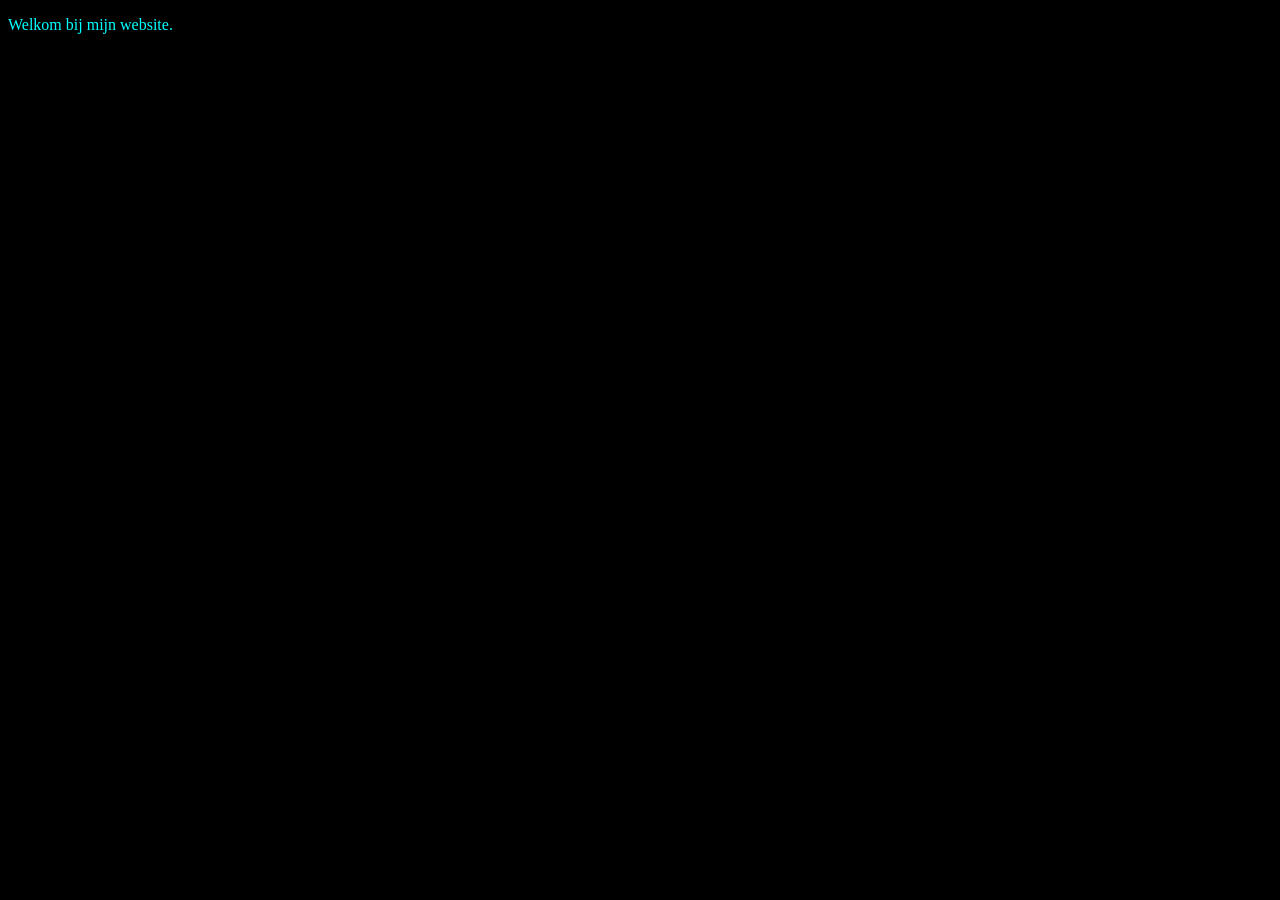
==== Templates/index.html @ 2fab7702 "bijna klaar" ====
<!DOCTYPE html>
<html lang="en">
<head>
    <meta charset="UTF-8">
    <title>Memory Roguelite</title>
</head>
<body style="background-color: black">
<p style="color: aqua">Welkom bij mijn website.</p>
</body>
</html>
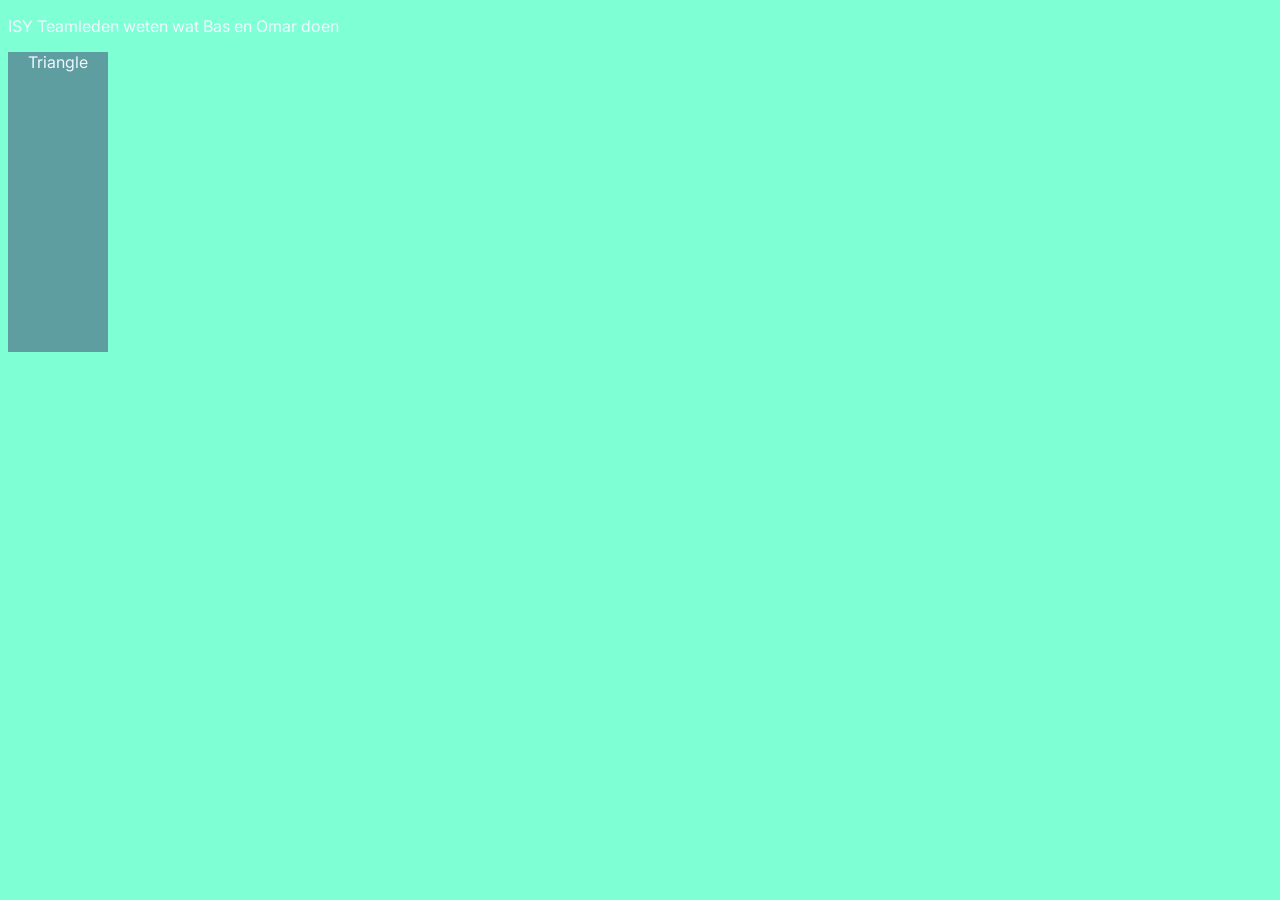
==== commit 90151a4e: "commit" ====
--- a/Templates/index.html
+++ b/Templates/index.html
@@ -2,9 +2,17 @@
 <html lang="en">
 <head>
     <meta charset="UTF-8">
+    <meta name="viewport" content="width=device-width, initial-scale=1.0">
     <title>Memory Roguelite</title>
+    <link rel="preconnect" href="https://fonts.googleapis.com">
+    <link rel="preconnect" href="https://fonts.gstatic.com" crossorigin>
+    <link href="https://fonts.googleapis.com/css2?family=Inter:wght@400;500;600;700&display=swap" rel="stylesheet">
+    <link rel="stylesheet" href="../public/main.css">
 </head>
-<body style="background-color: black">
-<p style="color: aqua">Welkom bij mijn website.</p>
+<body>
+<p> ISY Teamleden weten wat Bas en Omar doen </p>
+<div class="card">
+    <p> Triangle </p>
+</div>
 </body>
 </html>
--- a/public/main.css
+++ b/public/main.css
@@ -0,0 +1,16 @@
+body {
+    font-family: 'Inter', 'Segoe UI', sans-serif;
+    background-color: aquamarine;
+}
+
+p {
+    color: aliceblue;
+}
+
+.card {
+    background-color: cadetblue;
+    width: 100px;
+    height: 300px;
+    aspect-ratio: 3/1;
+    text-align: center;
+}
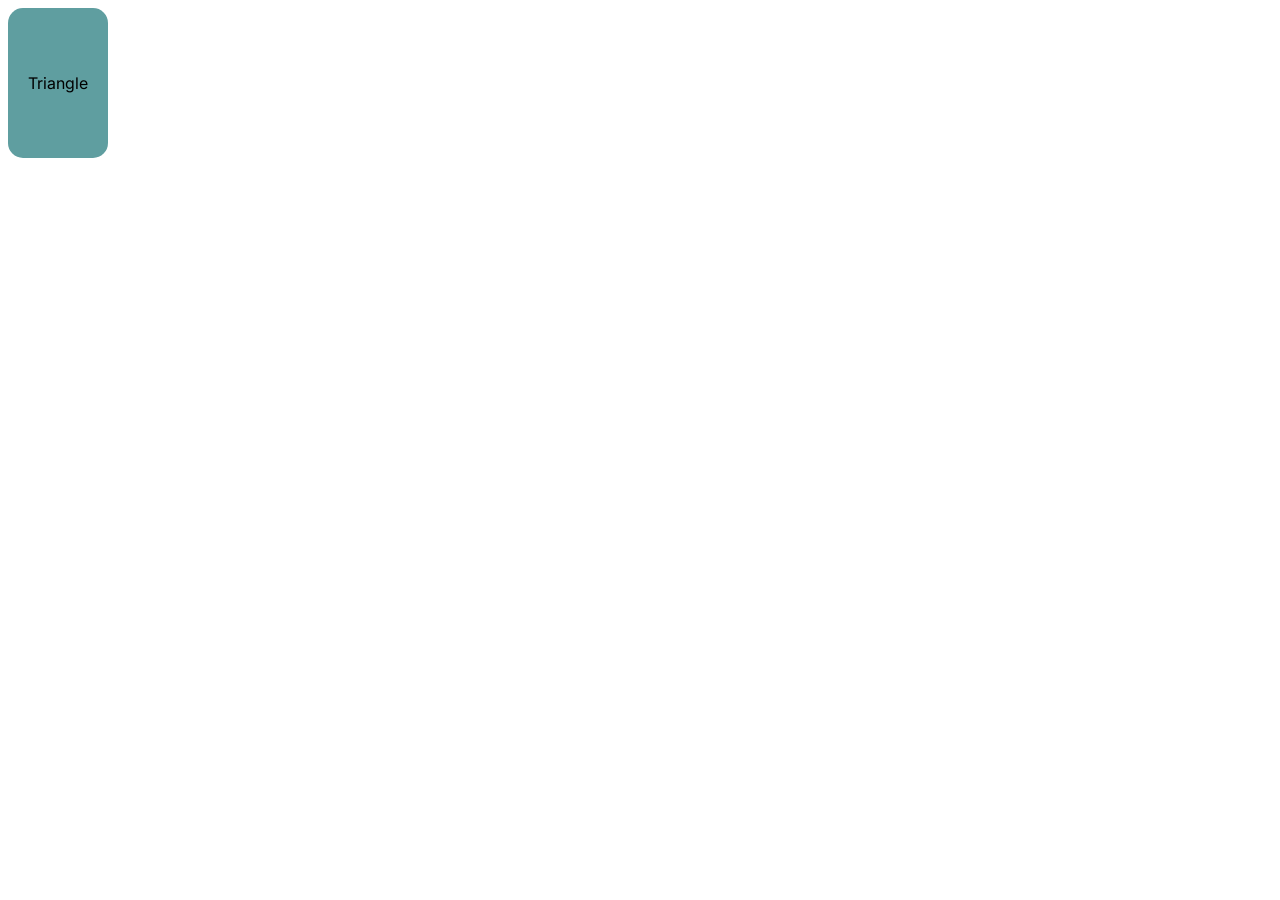
==== commit 4c04176d: "card thingy" ====
--- a/Templates/index.html
+++ b/Templates/index.html
@@ -10,7 +10,6 @@
     <link rel="stylesheet" href="../public/main.css">
 </head>
 <body>
-<p> ISY Teamleden weten wat Bas en Omar doen </p>
 <div class="card">
     <p> Triangle </p>
 </div>
--- a/public/main.css
+++ b/public/main.css
@@ -1,16 +1,19 @@
 body {
     font-family: 'Inter', 'Segoe UI', sans-serif;
-    background-color: aquamarine;
+    background-color: white;
 }
 
 p {
-    color: aliceblue;
+    color: black;
 }
 
 .card {
     background-color: cadetblue;
     width: 100px;
-    height: 300px;
-    aspect-ratio: 3/1;
+    height: 150px;
+    display: flex;
+    justify-content: center;
     text-align: center;
-}+    align-items: center;
+    border-radius: 15px;
+}
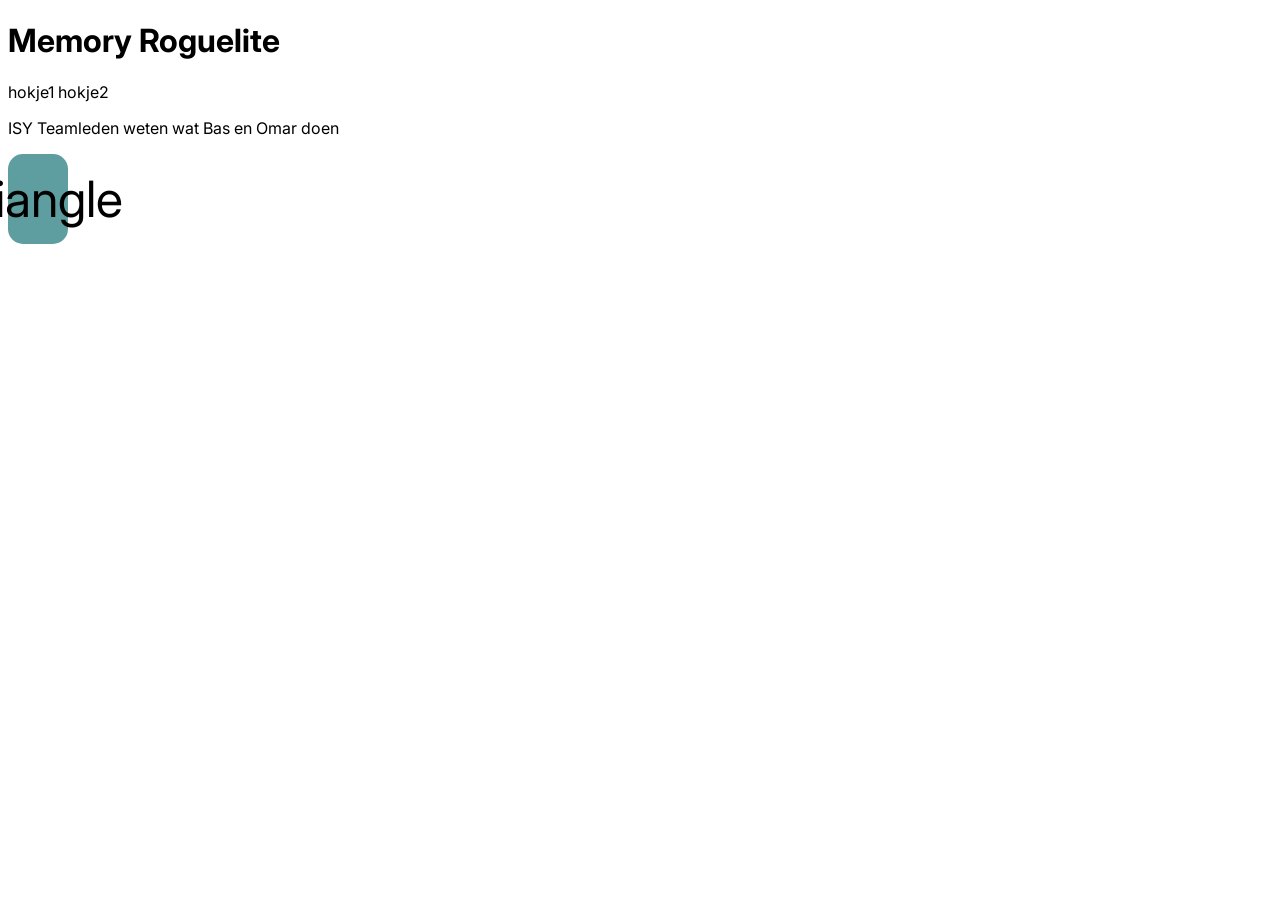
==== commit bd05de2e: "wat scripts toegevoegd maar vooral css" ====
--- a/Templates/index.html
+++ b/Templates/index.html
@@ -8,8 +8,16 @@
     <link rel="preconnect" href="https://fonts.gstatic.com" crossorigin>
     <link href="https://fonts.googleapis.com/css2?family=Inter:wght@400;500;600;700&display=swap" rel="stylesheet">
     <link rel="stylesheet" href="../public/main.css">
+    <link rel="stylesheet" media="screen and (orientation: landscape)" href="../public/desktop.css">
 </head>
 <body>
+<h1>Memory Roguelite</h1>
+<div id="game">
+    <span><span class="border-cell" >hokje1</span>
+        <span class="border-cell" >hokje2</span></span>
+</div>
+
+<p> ISY Teamleden weten wat Bas en Omar doen </p>
 <div class="card">
     <p> Triangle </p>
 </div>
--- a/public/main.css
+++ b/public/main.css
@@ -7,13 +7,155 @@
     color: black;
 }
 
+.body-container {
+    position: relative;
+    display: flex;
+    justify-content: center;
+    align-items: center;
+    padding: 60px;
+}
+
+.topbar {
+    height: 60px;
+    width: 100%;
+    background-color: cadetblue;
+    position: fixed;
+    top: 0;
+    left: 0;
+    right: 0;
+}
+
+.title {
+    padding: 0 20px;
+}
+
 .card {
     background-color: cadetblue;
-    width: 100px;
-    height: 150px;
+    width: 50px;
+    height: 69px;
     display: flex;
     justify-content: center;
     text-align: center;
     align-items: center;
     border-radius: 15px;
+    transform-style: preserve-3d;
+    font-size: 50px;
 }
+
+.solved-card {
+    background-color: #82dc7c;
+}
+
+@keyframes card-flip {
+    0% {
+        transform: rotateY(0deg) scale(1);
+    }
+    50% {
+        transform: rotateY(90deg) scale(1.2);
+    }
+    100% {
+        transform: rotateY(0deg) scale(1);
+    }
+}
+
+#card-container {
+    width: 95vw;
+    height: 70vh;
+    background-color: whitesmoke;
+    border-radius: 15px;
+}
+
+.card-grid {
+    width: 90vw;
+    background-color: whitesmoke;
+    border-radius: 15px;
+    display: flex;
+    justify-content: center;
+    flex-wrap: wrap;
+    align-items: center;
+    gap: 3px;
+}
+
+.heart-container {
+    margin: 10px 0;
+    display: flex;
+    align-items: center;
+}
+
+.options {
+    width: 100%;
+    height: 10%;
+    display: flex;
+    align-items: center;
+    grid-template-columns: 1fr auto 1fr;
+    flex-direction: column;
+}
+
+.optionClass {
+    width: 100%;
+    margin: 10px 0;
+    padding: 10px;
+    border-color: white;
+    border-radius: 10px;
+    background-color: white;
+    font-size: 12px;
+    cursor: pointer;
+}
+
+#restartGameButton {
+    width: 100%;
+    margin: 10px 0;
+    padding: 10px;
+    border-color: white;
+    border-radius: 10px;
+    background-color: white;
+    font-size: 12px;
+    cursor: pointer;
+}
+
+.heart {
+    width: 15px;
+    height: 15px;
+    padding: 1px;
+}
+
+.broken {
+    filter: hue-rotate(180deg);
+}
+
+.blurred {
+    filter: blur(5px);
+}
+
+#blurscreen {
+    position: fixed;
+    top: 0;
+    left: 0;
+    width: 100%;
+    height: 100%;
+    display: flex;
+    flex-direction: column;
+    justify-content: center;
+    align-items: center;
+    background: rgba(0, 0, 0, 0.4);
+    color: white;
+    z-index: 10;
+}
+
+.hidden {
+    display: none !important;
+}
+
+.blurbutton {
+    display: flex;
+    flex-direction: column;
+    justify-content: center;
+    width: 240px;
+    height: 50px;
+    text-align: center;
+    font-size: 20px;
+    border-radius: 15px;
+    background-color: white;
+    border: solid white 1px;
+    margin: 10px;
+}
--- a/public/desktop.css
+++ b/public/desktop.css
@@ -0,0 +1,70 @@
+.card {
+    width: 60px;
+    height: 90px;
+}
+
+.solved-card:hover {
+    background-color: #82dc7c;
+}
+
+.card:hover {
+    transform: scale(1.1);
+    background-color: #8ed3d5;
+}
+
+#card-container {
+    width: 65vw;
+}
+
+.card-grid {
+    width: 65vw;
+    background-color: whitesmoke;
+    border-radius: 15px;
+}
+
+.heart {
+    width: 25px;
+    height: 25px;
+    padding: 1px;
+}
+
+.broken {
+    filter: hue-rotate(180deg);
+}
+
+.blurred {
+    filter: blur(5px);
+}
+
+#blurscreen {
+    position: fixed;
+    top: 0;
+    left: 0;
+    width: 100%;
+    height: 100%;
+    display: flex;
+    flex-direction: column;
+    justify-content: center;
+    align-items: center;
+    background: rgba(0, 0, 0, 0.4);
+    color: white;
+    z-index: 10;
+}
+
+.hidden {
+    display: none !important;
+}
+
+.blurbutton {
+    display: flex;
+    flex-direction: column;
+    justify-content: center;
+    width: 240px;
+    height: 50px;
+    text-align: center;
+    font-size: 20px;
+    border-radius: 15px;
+    background-color: white;
+    border: solid white 1px;
+    margin: 10px;
+}
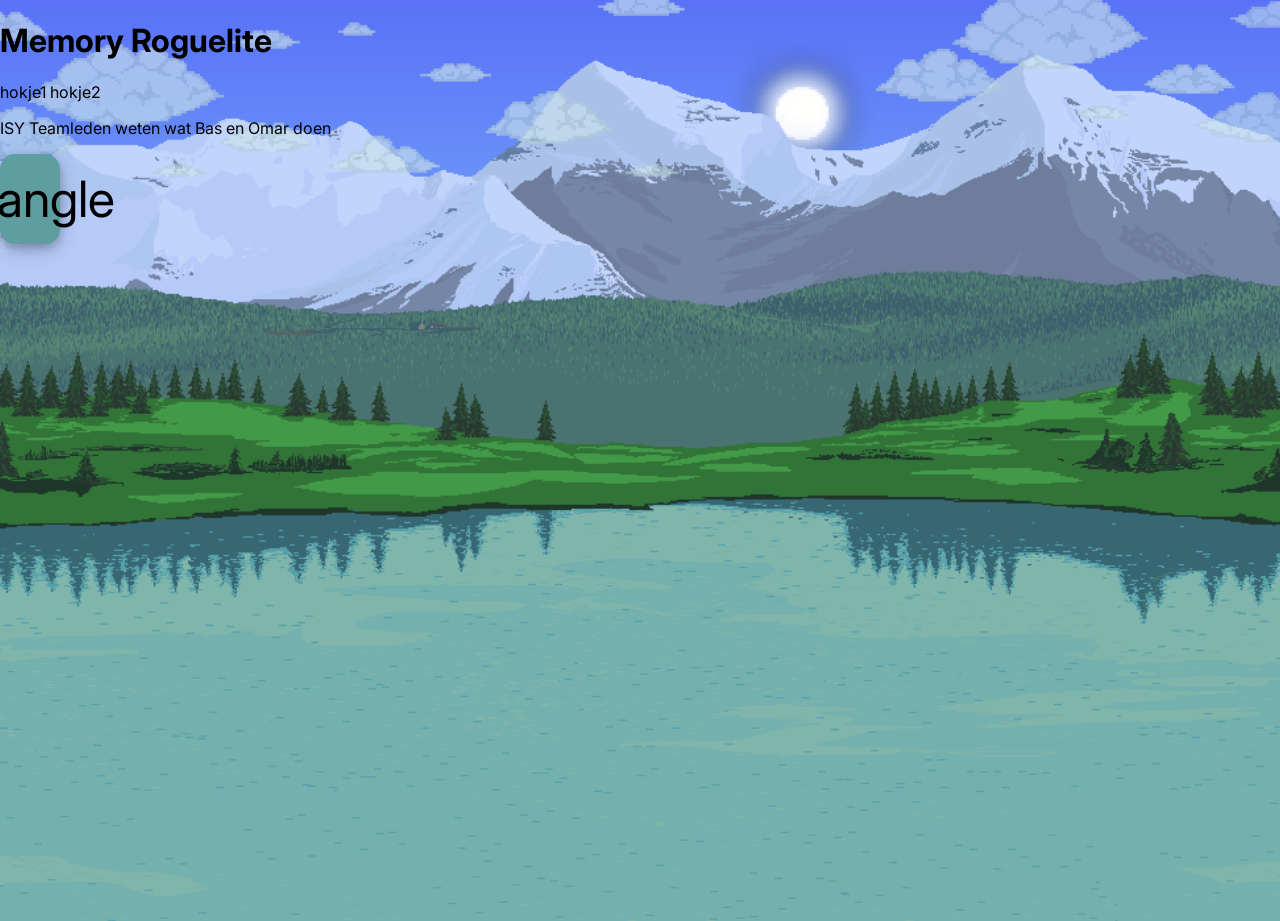
==== commit 59798d02: "i dunno did a lot of things including themes" ====
--- a/Templates/index.html
+++ b/Templates/index.html
@@ -1,5 +1,5 @@
 <!DOCTYPE html>
-<html lang="en">
+<html lang="en" data-theme="light">
 <head>
     <meta charset="UTF-8">
     <meta name="viewport" content="width=device-width, initial-scale=1.0">
--- a/public/main.css
+++ b/public/main.css
@@ -1,10 +1,133 @@
+:root[data-theme="light"] {
+    --bg-img: url("images/bg2.png");
+    --bg-color: white;
+    --bg-color-contrast: #ccc;
+    --text-color: black;
+    --text-color-reverse: white;
+    --text-color-bright: #bbb;
+    --nav-bar-color: cadetblue;
+    --card-back-unsolved: cadetblue;
+    --card-back-solved: #82dc7c;
+    --card-back-revealed: palegoldenrod;
+    --sparle: white;
+    --card-back-solved-hover: #82dc7c;
+    --card-back-unsolved-hover: #8ed3d5;
+    --card-back-special: #dde158;
+    --card-back-negative: #b44;
+    --card-unavailable: #555;
+    --card-unavailable-hover: #444;
+    --card-unaffordable: #944;
+    --card-unaffordable-hover: #b44;
+    --buy-button: #82dc7c;
+    --buy-button-hover: #69e161;
+    --heart-color: red;
+    --bad-login: red;
+
+}
+
+:root[data-theme="dark"] {
+    --bg-img: url("images/bg3.jpg");
+    --bg-color-contrast: #1e1e1e;
+    --bg-color: #222222;
+
+    --text-color: #b6b6b6;
+    --text-color-reverse: #121212;
+    --text-color-bright: #bbb;
+
+    --nav-bar-color: #113d42;
+
+    --card-back-unsolved: #19626a;
+    --card-back-solved: #4caf50;
+    --card-back-revealed: #b59f3b;
+
+    --sparle: #f5f5f5;
+
+    --card-back-solved-hover: #3fa046;
+    --card-back-unsolved-hover: #17535a;
+
+    --card-back-special: #9c9e4a;
+    --card-back-negative: #b44;
+
+    --card-unavailable: #3a3a3a;
+    --card-unavailable-hover: #2f2f2f;
+
+    --card-unaffordable: #7a2f2f;
+    --card-unaffordable-hover: #992f2f;
+
+    --buy-button: #4caf50;
+    --buy-button-hover: #3fa046;
+
+    --heart-color: #871e1e;
+
+    --bad-login: #ff4d4d;
+}
+
+:root[data-theme="blue"] {
+    --bg-color: #0d1b2a;
+    --text-color: #e0e1dd;
+    --text-color-reverse: #121212;
+    --nav-bar-color: #070968;
+}
+
 body {
+    min-height: 100vh;
+    margin: 0;
     font-family: 'Inter', 'Segoe UI', sans-serif;
-    background-color: white;
-}
-
-p {
-    color: black;
+    background-image: var(--bg-img);
+    background-size: cover;
+    background-position: center;
+    background-repeat: no-repeat;
+    user-select: none;
+}
+
+p, button {
+    color: var(--text-color);
+}
+
+.homepage-container {
+    display: flex;
+    justify-content: center;
+    align-items: center;
+    flex-direction: column;
+    color: var(--text-color-reverse);
+}
+
+.hometitle {
+    margin: 30px;
+    font-size: 20px;
+    text-shadow: 0 0 5px #ff005e, 0 0 10px #ff005e, 0 0 20px #ff005e, 0 0 40px #ff005e, 0 0 80px #ff005e;
+    animation: glow 1.5s infinite alternate;
+}
+
+.currencies {
+    display: flex;
+    flex-direction: row;
+    gap: 20px;
+    color: var(--text-color-reverse);
+    align-items: center;
+}
+
+.currencies p, .level p {
+    color: var(--text-color-reverse);
+    font-size: 16px;
+}
+
+.homepage-buttons {
+    display: flex;
+    align-items: center;
+    flex-direction: column;
+    justify-content: center;
+    height: 60vh;
+}
+
+.homepage-button {
+    background-color: var(--bg-color);
+    border: solid var(--bg-color) 1px;
+    margin: 10px 0;
+    border-radius: 12px;
+    width: 50vw;
+    height: 6vh;
+    font-size: 24px;
 }
 
 .body-container {
@@ -18,19 +141,43 @@
 .topbar {
     height: 60px;
     width: 100%;
-    background-color: cadetblue;
+    background-color: var(--nav-bar-color);
     position: fixed;
     top: 0;
     left: 0;
     right: 0;
+    display: flex;
+    flex-direction: column;
+    align-items: center;
+}
+
+.currenciesgame {
+    display: flex;
+    flex-direction: row;
+    gap: 20px;
+    color: var(--text-color-reverse);
+}
+
+.currenciesgame p {
+    color: var(--text-color-reverse);
+    font-size: 16px;
+}
+
+.levelup {
+    text-shadow: 0 0 5px #ff005e, 0 0 10px #ff005e, 0 0 20px #ff005e, 0 0 40px #ff005e, 0 0 80px #ff005e;
+    animation: glow 1.5s infinite alternate;
 }
 
 .title {
+    display: flex;
+    align-items: center;
+    justify-content: center;
+    font-size: 16px;
     padding: 0 20px;
 }
 
 .card {
-    background-color: cadetblue;
+    background-color: var(--card-back-unsolved);
     width: 50px;
     height: 69px;
     display: flex;
@@ -39,11 +186,54 @@
     align-items: center;
     border-radius: 15px;
     transform-style: preserve-3d;
+    box-shadow: 0 4px 8px 0 rgba(0, 0, 0, 0.2), 0 6px 20px 0 rgba(0, 0, 0, 0.19);
     font-size: 50px;
 }
 
+.revealed-card {
+    background-color: var(--card-back-revealed);
+}
+
+.sparkly {
+    position: relative;
+    overflow: hidden;
+}
+
+.sparkle {
+    position: absolute;
+    width: 8px;
+    height: 8px;
+    background: var(--sparle);
+    clip-path: polygon(
+            50% 0%,
+            60% 40%,
+            100% 50%,
+            60% 60%,
+            50% 100%,
+            40% 60%,
+            0% 50%,
+            40% 40%
+    );
+    animation: twinkle 1s forwards;
+}
+
+@keyframes twinkle {
+    0% {
+        transform: scale(0);
+        opacity: 0;
+    }
+    50% {
+        transform: scale(1);
+        opacity: 1;
+    }
+    100% {
+        transform: scale(0);
+        opacity: 0;
+    }
+}
+
 .solved-card {
-    background-color: #82dc7c;
+    background-color: var(--card-back-solved);
 }
 
 @keyframes card-flip {
@@ -61,19 +251,24 @@
 #card-container {
     width: 95vw;
     height: 70vh;
-    background-color: whitesmoke;
     border-radius: 15px;
 }
 
 .card-grid {
     width: 90vw;
-    background-color: whitesmoke;
     border-radius: 15px;
-    display: flex;
+    display: grid;
+    grid-template-columns: repeat(8, 1fr);
+    grid-template-rows: repeat(8, 1fr);
     justify-content: center;
     flex-wrap: wrap;
     align-items: center;
     gap: 3px;
+}
+
+#game-buttons {
+    display: flex;
+    align-items: center;
 }
 
 .heart-container {
@@ -82,40 +277,35 @@
     align-items: center;
 }
 
+#extra {
+    color: var(--heart-color);
+    font-size: 24px;
+    font-weight: bold;
+}
+
 .options {
     width: 100%;
-    height: 10%;
     display: flex;
     align-items: center;
     grid-template-columns: 1fr auto 1fr;
     flex-direction: column;
 }
 
-.optionClass {
+.optionClass, #restartGameButton{
     width: 100%;
     margin: 10px 0;
     padding: 10px;
-    border-color: white;
+    border-color: var(--bg-color);
     border-radius: 10px;
-    background-color: white;
+    background-color: var(--bg-color);
     font-size: 12px;
     cursor: pointer;
-}
-
-#restartGameButton {
-    width: 100%;
-    margin: 10px 0;
-    padding: 10px;
-    border-color: white;
-    border-radius: 10px;
-    background-color: white;
-    font-size: 12px;
-    cursor: pointer;
+    white-space: nowrap;
 }
 
 .heart {
-    width: 15px;
-    height: 15px;
+    color: var(--heart-color);
+    font-size: 30px;
     padding: 1px;
 }
 
@@ -138,8 +328,130 @@
     justify-content: center;
     align-items: center;
     background: rgba(0, 0, 0, 0.4);
-    color: white;
     z-index: 10;
+}
+
+#outer-card-selector {
+    background: rgba(0,0,0,0.45);
+    color: var(--text-color-bright);
+    padding: 10vh 5vw;
+    border-radius: 15px;
+    display: flex;
+    flex-direction: column;
+    justify-content: center;
+    align-items: center;
+}
+
+
+
+#leaderboard-screen, #shop-screen, #preferences-screen{
+    display: flex;
+    position: fixed;
+    top: 10vh;
+    left: 10vw;
+    border-radius: 30px;
+    height: 80vh;
+    width: 80vw;
+    background-color: var(--bg-color);
+    color: var(--text-color);
+}
+
+#leaderboard-screen {
+    justify-content: center;
+}
+
+#shop-screen {
+    flex-direction: column;
+}
+
+#preferences-screen {
+    /*justify-content: center;*/
+    flex-direction: column;
+}
+
+.color-switch-container {
+    display: flex;
+    flex-direction: column;
+    gap: 12px;
+    margin: 20px 0;
+}
+
+.color-switch {
+    display: flex;
+    align-items: center;
+    gap: 12px;
+    padding: 12px 16px;
+    border-radius: 15px;
+    background: var(--bg-color-contrast);
+    cursor: pointer;
+    transition: 0.2s;
+    user-select: none;
+}
+
+.color-switch input[type="radio"] {
+    appearance: none;
+    -webkit-appearance: none;
+
+    width: 22px;
+    height: 22px;
+    border: 3px solid var(--nav-bar-color);
+    border-radius: 50%;
+    display: grid;
+    place-content: center;
+    margin: 0;
+    cursor: pointer;
+}
+
+.color-switch input[type="radio"]::before {
+    content: "";
+    width: 10px;
+    height: 10px;
+    border-radius: 50%;
+    transform: scale(0);
+    transition: transform 0.15s ease;
+    background: var(--nav-bar-color);
+}
+
+.color-switch input[type="radio"]:checked::before {
+    transform: scale(1);
+}
+
+.color-switch:has(input:checked) {
+    border: 2px solid var(--nav-bar-color);
+    background: color-mix(in srgb, var(--nav-bar-color) 15%, var(--bg-color-contrast));
+}
+
+.shop-screen-buttons {
+    justify-content: center;
+    margin: 16px 16px 0;
+    /*height: 100%;*/
+    display: grid;
+    flex: 1;
+    gap: 12px;
+
+    grid-template-columns: repeat(auto-fit, minmax(110px, 1fr));
+
+    align-content: start;
+    overflow-y: auto;
+    scrollbar-width: none;
+    padding-right: 6px;
+}
+
+.loading {
+    position: fixed;
+    top: 45vh;
+    left: 45vw;
+    width: 10vw;
+    height: 10vh;
+}
+
+.overlay {
+    position: fixed;
+    top: 0;
+    left: 0;
+    width: 100vw;
+    height: 100vh;
+    background-color: rgba(0, 0, 0, 0.5);
 }
 
 .hidden {
@@ -155,7 +467,193 @@
     text-align: center;
     font-size: 20px;
     border-radius: 15px;
-    background-color: white;
-    border: solid white 1px;
+    background-color: var(--bg-color);
+    border: solid var(--bg-color) 1px;
     margin: 10px;
+}
+
+#level-complete-card-selector {
+    display: flex;
+    gap: 20px;
+    justify-content: center;
+    align-items: center;
+}
+
+.card-selector {
+    display: none;
+}
+
+.card-selector-label {
+    width: 60px;
+    height: 80px;
+    color: white;
+
+    display: flex;
+    justify-content: center;
+    align-items: center;
+
+    border-radius: 15px;
+    background-color: var(--card-back-unsolved);
+    box-shadow: 0 4px 8px 0 rgba(0, 0, 0, 0.2), 0 6px 20px 0 rgba(0, 0, 0, 0.19);
+
+    font-size: 25px;
+    font-weight: bold;
+
+    cursor: pointer;
+    user-select: none;
+
+    transition:
+            transform 0.15s ease,
+            background-color 0.15s ease,
+            border-color 0.15s ease;
+}
+
+.card-selector-special {
+    background-color: var(--card-back-special);
+}
+
+.card-selector-negative {
+    background-color: var(--card-back-negative);
+}
+
+.card-selector:checked + .card-selector-label {
+    filter: brightness(1.2);
+    transform: scale(1.05);
+}
+
+.homescreen-h2 {
+    font-size: 20px;
+    font-weight: bold;
+    text-align: center;
+}
+
+.upgrade {
+    font-size: 20px;
+    font-weight: bold;
+    color: var(--text-color);
+
+    border-radius: 16px;
+    background-color: var(--card-back-unsolved);
+    display: flex;
+    flex-direction: column;
+    justify-content: center;
+    align-items: center;
+    padding: 12px;
+
+    width: 80%;
+    height: 80%;
+}
+
+.upgrade-icon {
+    width: 2.5em;
+    height: 2.5em;
+    display: flex;
+    flex: 0 0 auto;
+    justify-content: center;
+    align-items: center;
+    margin-bottom: 8px;
+}
+
+.upgrade-icon svg {
+    width: 100%;
+    height: 100%;
+}
+
+.unavailable-upgrade {
+    background-color: var(--card-unavailable);
+}
+
+.unaffordable-upgrade {
+    background-color: var(--card-unaffordable);
+}
+
+.upgrade:active {
+    transform: scale(0.97);
+}
+
+.shop-screen-upgrade-explanation {
+    /*display: flex;*/
+    flex: 0 0 30%;
+    height: 30vh;
+    background-color: var(--bg-color-contrast);
+    border-bottom-left-radius: 30px;
+    border-bottom-right-radius: 30px;
+}
+
+#explanation-icon {
+    float: left;
+    width: 5em;
+    height: 5em;
+    margin: 2vh;
+}
+
+#upgrade-name {
+
+}
+
+.shop-h2, .shop-h1{
+    font-size: 18px;
+    font-weight: bold;
+    text-align: left;
+    margin: 2vh;
+}
+
+.shop-h1 {
+    font-size: 22px;
+}
+
+#current-price-and-level {
+    position: absolute;
+    bottom: 2vh;
+    left: 2vh;
+}
+
+.shop-button {
+    font-size: 20px;
+    font-weight: bold;
+}
+
+#buy-button {
+    position: absolute;
+    right: 2vh;
+    bottom: 2vh;
+    background-color: var(--buy-button);
+    border-radius: 6px;
+    padding: 16px;
+}
+
+#buy-button:active {
+    transform: scale(0.97);
+}
+
+.login-form {
+    display: flex;
+    flex-direction: column;
+    justify-content: center;
+    align-items: center;
+    width: 60vh;
+}
+
+.login-form form {
+    display: flex;
+    flex-direction: column;
+    align-items: center;
+}
+
+.login-form input {
+    background-color: var(--bg-color);
+    border: solid var(--bg-color) 1px;
+    margin: 10px 0;
+    border-radius: 12px;
+    width: 50vw;
+    height: 6vh;
+    font-size: 24px;
+}
+
+.bad-login-entry {
+    color: var(--bad-login);
+    font-weight: bold;
+    background-color:rgba(1, 1, 1, 0.5);
+    padding: 16px;
+    border-radius: 12px;
 }
--- a/public/desktop.css
+++ b/public/desktop.css
@@ -1,30 +1,72 @@
+body {
+    min-height: 100vh;
+    margin: 0;
+    background-size: cover;
+    background-position: center;
+    background-repeat: no-repeat;
+}
+
 .card {
     width: 60px;
     height: 90px;
 }
 
+.hometitle {
+    font-size: 60px;
+}
+
+.currencies p, .level p {
+    font-size: 50px;
+}
+
+.currenciesgame {
+    margin-top: -10px;
+}
+
+.currenciesgame p{
+    font-size: 24px;
+}
+
+.homepage-buttons {
+    height: 50vh;
+}
+
+.homepage-button {
+    width: 500px;
+    height: 75px;
+    font-size: 32px;
+}
+
 .solved-card:hover {
-    background-color: #82dc7c;
+    background-color: var(--card-back-solved-hover);
 }
 
 .card:hover {
     transform: scale(1.1);
-    background-color: #8ed3d5;
+    background-color: var(--card-back-unsolved-hover);
 }
 
 #card-container {
-    width: 65vw;
+    width: 30vw;
 }
 
 .card-grid {
-    width: 65vw;
-    background-color: whitesmoke;
+    width: 30vw;
     border-radius: 15px;
+    margin-top: 5vh;
+}
+
+.card-selector-label {
+    width: 120px;
+    height: 160px;
+    font-size: 50px;
+}
+
+.title {
+    font-size: 20px;
 }
 
 .heart {
-    width: 25px;
-    height: 25px;
     padding: 1px;
 }
 
@@ -36,35 +78,37 @@
     filter: blur(5px);
 }
 
-#blurscreen {
-    position: fixed;
-    top: 0;
-    left: 0;
-    width: 100%;
-    height: 100%;
-    display: flex;
-    flex-direction: column;
-    justify-content: center;
-    align-items: center;
-    background: rgba(0, 0, 0, 0.4);
-    color: white;
-    z-index: 10;
+#leaderboard-screen, #shop-screen, #preferences-screen {
+    left: 30vw;
+    width: 40vw;
 }
 
-.hidden {
-    display: none !important;
+.card-selector-label:hover {
+    transform: translateY(-5px);
 }
 
-.blurbutton {
-    display: flex;
-    flex-direction: column;
-    justify-content: center;
-    width: 240px;
-    height: 50px;
-    text-align: center;
-    font-size: 20px;
-    border-radius: 15px;
-    background-color: white;
-    border: solid white 1px;
-    margin: 10px;
+.upgrade:hover {
+    background: var(--card-back-unsolved-hover);
 }
+
+.unavailable-upgrade:hover {
+    background-color: var(--card-unavailable-hover);
+}
+
+.unaffordable-upgrade:hover {
+    background-color: var(--card-unaffordable-hover);
+}
+
+#buy-button:hover {
+    background-color: var(--buy-button-hover);
+}
+
+.login-form{
+    height: 50vh;
+}
+
+.login-form input{
+    width: 500px;
+    height: 75px;
+    font-size: 32px;
+}
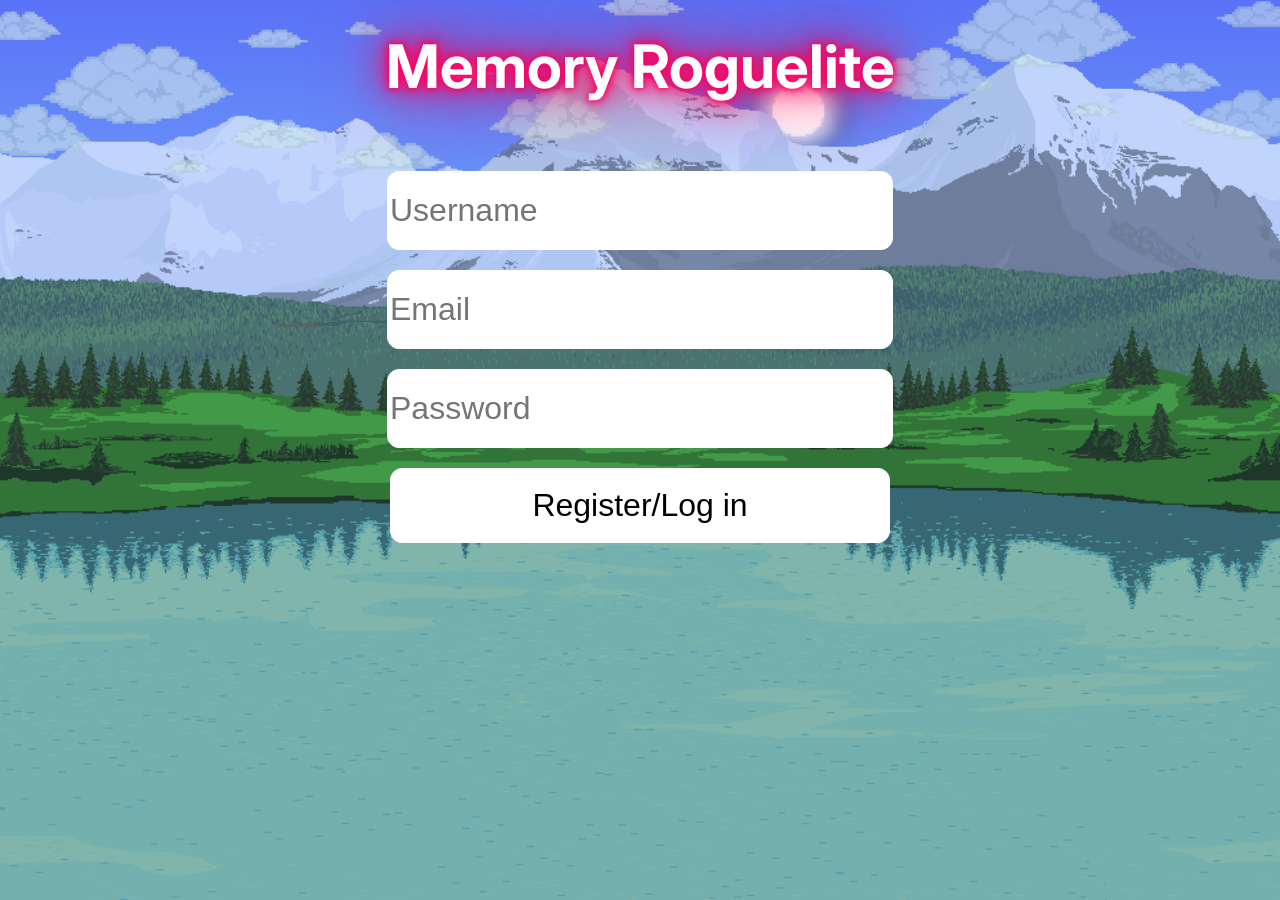
==== commit 58af138a: "fixed so it works with localhost and without webstorm" ====
--- a/Templates/index.html
+++ b/Templates/index.html
@@ -11,15 +11,24 @@
     <link rel="stylesheet" media="screen and (orientation: landscape)" href="../public/desktop.css">
 </head>
 <body>
-<h1>Memory Roguelite</h1>
-<div id="game">
-    <span><span class="border-cell" >hokje1</span>
-        <span class="border-cell" >hokje2</span></span>
+<div class="homepage-container" id="login-container">
+    <h1 class="hometitle">Memory Roguelite</h1>
+    <div class="login-form">
+        <form id="loginForm">
+            <input type="text" name="username" placeholder="Username" required>
+            <input type="text" name="email" placeholder="Email" required>
+            <input type="password" name="password" placeholder="Password" required>
+            <input type="submit" value="Register/Log in">
+        </form>
+        <p class="hidden bad-login-entry" id="bad-login-entry">Username must be at least 3 characters.
+        Email must contain @ symbol.
+        Password must be at least 8 characters.</p>
+    </div>
 </div>
 
-<p> ISY Teamleden weten wat Bas en Omar doen </p>
-<div class="card">
-    <p> Triangle </p>
-</div>
 </body>
+<script src="../scripts/networking.js"></script>
+<script src="../scripts/login.js"></script>
+<script src="../scripts/data.js"></script>
+<script>document.documentElement.dataset.theme = loadStuff().theme || "light"</script>
 </html>
--- a/public/main.css
+++ b/public/main.css
@@ -13,6 +13,7 @@
     --card-back-solved-hover: #82dc7c;
     --card-back-unsolved-hover: #8ed3d5;
     --card-back-special: #dde158;
+    --card-back-rare: rebeccapurple;
     --card-back-negative: #b44;
     --card-unavailable: #555;
     --card-unavailable-hover: #444;
@@ -46,6 +47,7 @@
     --card-back-unsolved-hover: #17535a;
 
     --card-back-special: #9c9e4a;
+    --card-back-rare: #563875;
     --card-back-negative: #b44;
 
     --card-unavailable: #3a3a3a;
@@ -62,11 +64,40 @@
     --bad-login: #ff4d4d;
 }
 
-:root[data-theme="blue"] {
-    --bg-color: #0d1b2a;
-    --text-color: #e0e1dd;
-    --text-color-reverse: #121212;
-    --nav-bar-color: #070968;
+:root[data-theme="rainbow"] {
+    --bg-img: url("images/bg4.jpg");
+    --bg-color: #0b0b12;
+    --bg-color-contrast: #141427;
+
+    --text-color: #f2f2ff;
+    --text-color-reverse: #0b0b12;
+    --text-color-bright: #bbb;
+
+    --nav-bar-color: #7c4dff;
+    --card-back-unsolved: #00d4ff;
+    --card-back-solved: #00ff9a;
+    --card-back-revealed: #ffd166;
+
+    --sparle: #ff4dff;
+
+    --card-back-solved-hover: #00e676;
+    --card-back-unsolved-hover: #18ffff;
+
+    --card-back-special: #fbfd47;
+    --card-back-rare: #9b3eff;
+    --card-back-negative: #ff3b3b;
+
+    --card-unavailable: #3a3a5a;
+    --card-unavailable-hover: #4b4b70;
+
+    --card-unaffordable: #ff4d6d;
+    --card-unaffordable-hover: #ff2e63;
+
+    --buy-button: #7c4dff;
+    --buy-button-hover: #9b6bff;
+
+    --heart-color: #ff2e88;
+    --bad-login: #ff4d6d;
 }
 
 body {
@@ -188,6 +219,34 @@
     transform-style: preserve-3d;
     box-shadow: 0 4px 8px 0 rgba(0, 0, 0, 0.2), 0 6px 20px 0 rgba(0, 0, 0, 0.19);
     font-size: 50px;
+}
+
+:root[data-theme="rainbow"] .card {
+    box-shadow: 0 0 0 2px rgba(124, 77, 255, 0.4),
+    0 0 12px rgba(0, 255, 154, 0.15);
+    animation: cardGlow 4s ease-in-out infinite;
+}
+@keyframes cardGlow {
+0% {
+    box-shadow: 0 0 0 2px rgba(255, 0, 76, 0.4),
+    0 0 12px rgba(255, 0, 212, 0.15);
+}
+25% {
+    box-shadow: 0 0 0 2px rgba(255, 122, 0, 0.4),
+    0 0 12px rgba(255, 255, 0, 0.15);
+}
+50% {
+    box-shadow: 0 0 0 2px rgba(0, 255, 154, 0.4),
+    0 0 12px rgba(0, 195, 255, 0.15);
+}
+75% {
+    box-shadow: 0 0 0 2px rgba(124, 77, 255, 0.4),
+    0 0 12px rgba(255, 0, 212, 0.15);
+}
+100% {
+    box-shadow: 0 0 0 2px rgba(255, 0, 76, 0.4),
+    0 0 12px rgba(255, 0, 212, 0.15);
+}
 }
 
 .revealed-card {
@@ -217,6 +276,11 @@
     animation: twinkle 1s forwards;
 }
 
+@keyframes rainbowShift {
+    0%   { filter: hue-rotate(0deg); }
+    100% { filter: hue-rotate(360deg); }
+}
+
 @keyframes twinkle {
     0% {
         transform: scale(0);
@@ -317,7 +381,7 @@
     filter: blur(5px);
 }
 
-#blurscreen {
+.blurscreen {
     position: fixed;
     top: 0;
     left: 0;
@@ -331,7 +395,7 @@
     z-index: 10;
 }
 
-#outer-card-selector {
+#outer-card-selector, #end-run-screen{
     background: rgba(0,0,0,0.45);
     color: var(--text-color-bright);
     padding: 10vh 5vw;
@@ -342,6 +406,10 @@
     align-items: center;
 }
 
+#end-run-buttons{
+    display: flex;
+    flex-direction: row;
+}
 
 
 #leaderboard-screen, #shop-screen, #preferences-screen{
@@ -367,6 +435,7 @@
 #preferences-screen {
     /*justify-content: center;*/
     flex-direction: column;
+    padding: 5vw;
 }
 
 .color-switch-container {
@@ -512,6 +581,10 @@
     background-color: var(--card-back-special);
 }
 
+.card-selector-rare {
+    background-color: var(--card-back-rare);
+}
+
 .card-selector-negative {
     background-color: var(--card-back-negative);
 }
@@ -642,6 +715,7 @@
 
 .login-form input {
     background-color: var(--bg-color);
+    color: var(--text-color);
     border: solid var(--bg-color) 1px;
     margin: 10px 0;
     border-radius: 12px;
@@ -656,4 +730,172 @@
     background-color:rgba(1, 1, 1, 0.5);
     padding: 16px;
     border-radius: 12px;
+}
+
+.shred {
+    position: absolute;
+    top: 0;
+    height: 100%;
+    background: var(--card-back-unsolved);
+    animation: shred 1.2s forwards ease-in 0.5s;
+}
+.s1 { --x:-1; --r:-1; }
+.s2 { --x:-0.5; --r:-0.5; }
+.s3 { --x:0; --r:0.2; }
+.s4 { --x:0.5; --r:0.8; }
+.s5 { --x:1; --r:1; }
+
+.s1 { left: 0%;  width: 20%; animation-delay: 0ms; }
+.s2 { left: 20%; width: 20%; animation-delay: 50ms; }
+.s3 { left: 40%; width: 20%; animation-delay: 100ms; }
+.s4 { left: 60%; width: 20%; animation-delay: 150ms; }
+.s5 { left: 80%; width: 20%; animation-delay: 200ms; }
+
+@keyframes shred {
+    0% {
+        transform: translateY(0) rotate(0deg);
+        opacity: 1;
+    }
+    30% {
+        transform: translateY(-10px) rotate(calc((var(--r, 1)) * 5deg));
+    }
+    100% {
+        transform:
+                translateY(50px)
+                translateX(calc((var(--x, 0)) * 40px))
+                rotate(calc((var(--r, 1)) * 25deg));
+        opacity: 0;
+    }
+}
+
+#leaderboard-screen {
+    width: min(600px, 90vw);
+    margin: 0 auto;
+    padding: 20px;
+
+    display: flex;
+    flex-direction: column;
+    gap: 10px;
+
+    border-radius: 20px;
+    background: rgba(0, 0, 0, 0.8);
+    color: white;
+}
+
+.leaderboard-entry {
+    display: flex;
+    align-items: center;
+
+    padding: 12px 16px;
+    border-radius: 12px;
+
+    background: rgba(255, 255, 255, 0.08);
+}
+
+.leaderboard-entry span:nth-child(1) {
+    width: 60px;
+    font-weight: bold;
+    font-size: 1.2rem;
+}
+
+.leaderboard-entry span:nth-child(2) {
+    flex: 1;
+    overflow: hidden;
+    text-overflow: ellipsis;
+    white-space: nowrap;
+    font-size: 1.1rem;
+}
+
+.leaderboard-entry span:nth-child(3) {
+    width: 80px;
+    text-align: right;
+    font-weight: bold;
+    font-size: 1.05rem;
+}
+
+.api-selector,
+.email-input {
+    display: flex;
+    flex-direction: column;
+    gap: 0.5rem;
+    max-width: 320px;
+    margin-bottom: 1.5rem;
+
+    padding: 1rem;
+    border-radius: 12px;
+
+    background: var(--bg-color-contrast);
+    color: var(--text-color);
+    box-shadow: 0 6px 18px rgba(0, 0, 0, 0.25);
+}
+
+h3 {
+    margin-top: 1.5rem;
+    margin-bottom: 0.5rem;
+    font-size: 1.1rem;
+    font-weight: 600;
+    color: var(--text-color);
+}
+
+#api-selector {
+    appearance: none;
+    -webkit-appearance: none;
+    -moz-appearance: none;
+
+    padding: 0.6rem 0.8rem;
+    border-radius: 8px;
+
+    border: 1px solid rgba(255, 255, 255, 0.15);
+    background: var(--bg-color);
+    color: inherit;
+
+    cursor: pointer;
+    transition: 0.2s ease;
+}
+
+#api-selector:focus {
+    outline: none;
+    border-color: var(--bg-color-contrast);
+}
+
+.email-input label {
+    font-size: 0.9rem;
+    opacity: 0.85;
+}
+
+#email-input {
+    padding: 0.6rem 0.8rem;
+    border-radius: 8px;
+
+    border: 1px solid rgba(255, 255, 255, 0.15);
+    background: var(--bg-color);
+    color: inherit;
+
+    transition: 0.2s ease;
+}
+
+#email-input:focus {
+    outline: none;
+    border-color: var(--bg-color);
+}
+
+#email-change-confirm {
+    margin-top: 0.5rem;
+    padding: 0.6rem 0.9rem;
+
+    border: none;
+    border-radius: 8px;
+
+    background: var(--bg-color);
+    color: var(--text-color);
+
+    font-weight: 600;
+    cursor: pointer;
+
+    transition: 0.2s ease;
+}
+
+#email-change-confirm:active {
+    transform: translateY(0);
+    filter: brightness(0.95);
 }
--- a/public/desktop.css
+++ b/public/desktop.css
@@ -46,6 +46,10 @@
     background-color: var(--card-back-unsolved-hover);
 }
 
+.shredded:hover {
+    transform: scale(1);
+}
+
 #card-container {
     width: 30vw;
 }
@@ -83,6 +87,10 @@
     width: 40vw;
 }
 
+#preferences-screen {
+    width: 30vw;
+}
+
 .card-selector-label:hover {
     transform: translateY(-5px);
 }
@@ -111,4 +119,13 @@
     width: 500px;
     height: 75px;
     font-size: 32px;
+}
+
+.leaderboard-entry:hover {
+    background: rgba(255, 255, 255, 0.15);
+}
+
+#email-change-confirm:hover {
+    transform: translateY(-1px);
+    filter: brightness(1.1);
 }
